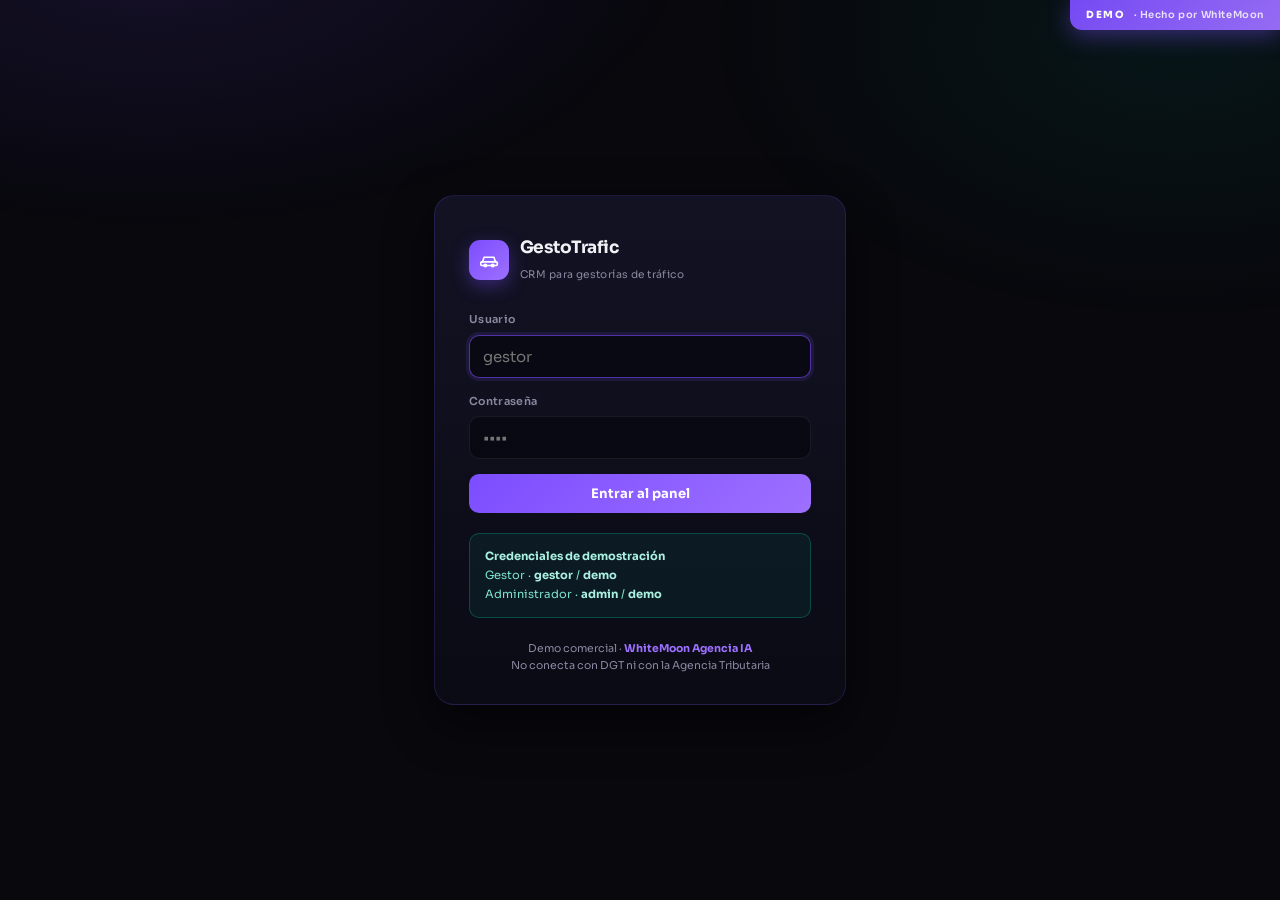
==== index.html @ 51e9a68e "feat: CRM GestoTrafic Fase 1 (MVP) con Calculadora ITP integrada Demo comercial de CRM para gestoria" ====
<!DOCTYPE html>
<html lang="es">
<head>
<meta charset="utf-8">
<meta name="viewport" content="width=device-width, initial-scale=1">
<title>GestoTrafic · CRM para gestorías de tráfico | WhiteMoon</title>
<meta name="description" content="Demo de CRM para gestorías de tráfico con Calculadora ITP integrada. Hecho por WhiteMoon Agencia IA.">
<meta name="robots" content="noindex, nofollow">
<link rel="preconnect" href="https://fonts.googleapis.com">
<link rel="preconnect" href="https://fonts.gstatic.com" crossorigin>
<link href="https://fonts.googleapis.com/css2?family=Sora:wght@400;600;700;800&display=swap" rel="stylesheet">
<link rel="stylesheet" href="assets/css/app.css">
</head>
<body>

<div class="demo-seal">DEMO <span>· Hecho por WhiteMoon</span></div>

<div class="login-wrap">
  <form class="login-card" id="login-form" autocomplete="off">
    <div class="login-logo">
      <div class="login-logo-mark">
        <svg viewBox="0 0 24 24" fill="none" stroke="currentColor" stroke-width="1.8" stroke-linecap="round" stroke-linejoin="round">
          <path d="M5 14l1.6-5h10.8l1.6 5"/><rect x="3" y="14" width="18" height="4" rx="1"/>
          <circle cx="8" cy="18" r="1.4"/><circle cx="16" cy="18" r="1.4"/>
        </svg>
      </div>
      <div class="login-logo-txt">
        <strong>GestoTrafic</strong>
        <small>CRM para gestorías de tráfico</small>
      </div>
    </div>

    <div class="field">
      <label for="usuario">Usuario</label>
      <input type="text" id="usuario" name="usuario" placeholder="gestor" required autofocus>
    </div>

    <div class="field">
      <label for="password">Contraseña</label>
      <input type="password" id="password" name="password" placeholder="••••" required>
    </div>

    <button type="submit" class="btn btn-full" id="login-btn">Entrar al panel</button>

    <div class="login-err hidden" id="login-err"></div>

    <div class="login-demo-hint">
      <b>Credenciales de demostración</b><br>
      Gestor · <b>gestor</b> / <b>demo</b><br>
      Administrador · <b>admin</b> / <b>demo</b>
    </div>

    <div class="login-foot">
      Demo comercial · <b style="color:var(--p2)">WhiteMoon Agencia IA</b><br>
      No conecta con DGT ni con la Agencia Tributaria
    </div>
  </form>
</div>

<script src="assets/js/auth.js"></script>
<script>
(function () {
  // Si ya hay sesión de demo abierta, ir directo al panel.
  if (GTAuth.getSession()) { location.replace('app.html'); return; }

  var form = document.getElementById('login-form');
  var err  = document.getElementById('login-err');

  form.addEventListener('submit', function (e) {
    e.preventDefault();
    var usuario = document.getElementById('usuario').value.trim();
    var password = document.getElementById('password').value;

    var session = GTAuth.login(usuario, password);
    if (!session) {
      err.textContent = 'Usuario o contraseña incorrectos. Prueba con gestor / demo.';
      err.classList.remove('hidden');
      return;
    }
    location.href = 'app.html';
  });
})();
</script>

</body>
</html>
---- assets/css/app.css ----
/* ============================================================
   GestoTrafic · Sistema de diseño WhiteMoon
   Dark premium · Sora · #7c4dff / #00d4aa
   ============================================================ */

:root {
  --bg: #08080d;
  --bg-2: #0d0d1a;
  --surface: rgba(255, 255, 255, .026);
  --surface-2: rgba(255, 255, 255, .045);
  --p: #7c4dff;
  --p2: #9d70ff;
  --g: #00d4aa;
  --text: #f0f0f5;
  --muted: #8888a0;
  --border: rgba(124, 77, 255, .18);
  --border-2: rgba(255, 255, 255, .07);
  --danger: #ff5c7a;
  --warn: #ffb45c;
  --radius: 14px;
  --radius-sm: 10px;
  --sidebar-w: 244px;
  --shadow: 0 18px 50px rgba(0, 0, 0, .45);
}

* { box-sizing: border-box; }

html, body {
  margin: 0;
  padding: 0;
  background: var(--bg);
  color: var(--text);
  font-family: 'Sora', system-ui, -apple-system, sans-serif;
  font-size: 15px;
  line-height: 1.6;
  -webkit-font-smoothing: antialiased;
}

body::before {
  content: '';
  position: fixed;
  inset: 0;
  background:
    radial-gradient(900px 500px at 12% -8%, rgba(124, 77, 255, .13), transparent 60%),
    radial-gradient(760px 460px at 92% 4%, rgba(0, 212, 170, .07), transparent 62%);
  pointer-events: none;
  z-index: 0;
}

a { color: var(--p2); text-decoration: none; }
h1, h2, h3, h4 { margin: 0; font-weight: 700; letter-spacing: -.02em; line-height: 1.25; }
button, input, select, textarea { font-family: inherit; font-size: inherit; }

/* ---------------- Sello DEMO ---------------- */
.demo-seal {
  position: fixed;
  top: 0; right: 0;
  z-index: 900;
  display: flex;
  align-items: center;
  gap: 8px;
  padding: 7px 16px;
  background: linear-gradient(135deg, rgba(124, 77, 255, .95), rgba(157, 112, 255, .95));
  color: #fff;
  font-size: .66rem;
  font-weight: 800;
  letter-spacing: .16em;
  text-transform: uppercase;
  border-bottom-left-radius: 12px;
  box-shadow: 0 6px 22px rgba(124, 77, 255, .4);
  pointer-events: none;
}
.demo-seal span { opacity: .82; font-weight: 600; letter-spacing: .06em; text-transform: none; }

/* ---------------- Login ---------------- */
.login-wrap {
  position: relative;
  z-index: 1;
  min-height: 100dvh;
  display: grid;
  place-items: center;
  padding: 24px;
}
.login-card {
  width: 100%;
  max-width: 412px;
  background: linear-gradient(180deg, rgba(20, 20, 38, .92), rgba(11, 11, 22, .95));
  border: 1px solid var(--border);
  border-radius: 20px;
  padding: 38px 34px 30px;
  box-shadow: var(--shadow);
}
.login-logo {
  display: flex; align-items: center; gap: 11px;
  margin-bottom: 26px;
}
.login-logo-mark {
  width: 40px; height: 40px; flex-shrink: 0;
  border-radius: 11px;
  background: linear-gradient(135deg, var(--p), var(--p2));
  display: grid; place-items: center;
  box-shadow: 0 6px 18px rgba(124, 77, 255, .38);
}
.login-logo-mark svg { width: 22px; height: 22px; stroke: #fff; }
.login-logo-txt strong { display: block; font-size: 1.14rem; letter-spacing: -.03em; }
.login-logo-txt small { color: var(--muted); font-size: .7rem; letter-spacing: .04em; }

.field { margin-bottom: 15px; }
.field label {
  display: block;
  font-size: .73rem;
  color: var(--muted);
  margin-bottom: 6px;
  font-weight: 600;
  letter-spacing: .03em;
}
.field input, .field select, .field textarea {
  width: 100%;
  padding: 11px 13px;
  background: rgba(8, 8, 16, .72);
  border: 1px solid var(--border-2);
  border-radius: var(--radius-sm);
  color: var(--text);
  outline: none;
  transition: border-color .16s, box-shadow .16s;
}
.field input:focus, .field select:focus, .field textarea:focus {
  border-color: rgba(124, 77, 255, .62);
  box-shadow: 0 0 0 3px rgba(124, 77, 255, .13);
}
.field textarea { resize: vertical; min-height: 74px; }
.field select { cursor: pointer; }
.field select option { background: #12121f; color: var(--text); }

.btn {
  display: inline-flex;
  align-items: center;
  justify-content: center;
  gap: 8px;
  padding: 11px 20px;
  border: 0;
  border-radius: var(--radius-sm);
  background: linear-gradient(135deg, var(--p), var(--p2));
  color: #fff;
  font-weight: 700;
  font-size: .87rem;
  cursor: pointer;
  transition: transform .14s, box-shadow .14s, opacity .14s;
}
.btn:hover { transform: translateY(-1px); box-shadow: 0 10px 26px rgba(124, 77, 255, .34); }
.btn:active { transform: translateY(0); }
.btn:disabled { opacity: .5; cursor: not-allowed; transform: none; box-shadow: none; }
.btn-full { width: 100%; }
.btn-ghost {
  background: transparent;
  border: 1px solid var(--border);
  color: var(--text);
}
.btn-ghost:hover { background: rgba(124, 77, 255, .1); box-shadow: none; }
.btn-g { background: linear-gradient(135deg, var(--g), #34e0bd); color: #04241d; }
.btn-g:hover { box-shadow: 0 10px 26px rgba(0, 212, 170, .3); }
.btn-sm { padding: 7px 13px; font-size: .78rem; }
.btn-danger { background: transparent; border: 1px solid rgba(255, 92, 122, .4); color: var(--danger); }
.btn-danger:hover { background: rgba(255, 92, 122, .11); box-shadow: none; }

.login-demo-hint {
  margin-top: 20px;
  padding: 13px 15px;
  background: rgba(0, 212, 170, .07);
  border: 1px solid rgba(0, 212, 170, .26);
  border-radius: var(--radius-sm);
  font-size: .76rem;
  color: #7fe6cf;
  line-height: 1.65;
}
.login-demo-hint b { color: #a9f0e1; }
.login-err {
  margin-top: 14px;
  padding: 11px 14px;
  background: rgba(255, 92, 122, .1);
  border: 1px solid rgba(255, 92, 122, .34);
  border-radius: var(--radius-sm);
  color: #ff9db1;
  font-size: .8rem;
}
.login-foot {
  margin-top: 22px;
  text-align: center;
  font-size: .72rem;
  color: var(--muted);
}

/* ---------------- Shell ---------------- */
.shell { position: relative; z-index: 1; display: flex; min-height: 100dvh; }

.sidebar {
  width: var(--sidebar-w);
  flex-shrink: 0;
  background: rgba(10, 10, 20, .78);
  border-right: 1px solid var(--border);
  padding: 22px 15px;
  display: flex;
  flex-direction: column;
  position: sticky;
  top: 0;
  height: 100dvh;
  backdrop-filter: blur(12px);
}
.sidebar-logo {
  display: flex; align-items: center; gap: 10px;
  padding: 0 8px 20px;
  border-bottom: 1px solid var(--border-2);
  margin-bottom: 16px;
}
.sidebar-logo .login-logo-mark { width: 34px; height: 34px; border-radius: 9px; }
.sidebar-logo .login-logo-mark svg { width: 18px; height: 18px; }
.sidebar-logo strong { font-size: 1rem; letter-spacing: -.03em; }
.sidebar-logo small { display: block; color: var(--muted); font-size: .62rem; letter-spacing: .05em; }

.nav { display: flex; flex-direction: column; gap: 3px; flex: 1; }
.nav a {
  display: flex; align-items: center; gap: 11px;
  padding: 10px 12px;
  border-radius: var(--radius-sm);
  color: var(--muted);
  font-size: .87rem;
  font-weight: 600;
  transition: background .15s, color .15s;
}
.nav a svg { width: 17px; height: 17px; flex-shrink: 0; }
.nav a:hover { background: rgba(124, 77, 255, .09); color: var(--text); }
.nav a.active {
  background: linear-gradient(135deg, rgba(124, 77, 255, .19), rgba(124, 77, 255, .07));
  color: #fff;
  box-shadow: inset 2px 0 0 var(--p2);
}

.sidebar-user {
  border-top: 1px solid var(--border-2);
  padding-top: 14px;
  display: flex; align-items: center; gap: 10px;
}
.avatar {
  width: 34px; height: 34px; flex-shrink: 0;
  border-radius: 50%;
  background: linear-gradient(135deg, var(--p), var(--g));
  display: grid; place-items: center;
  font-weight: 800; font-size: .8rem; color: #fff;
}
.sidebar-user-info { flex: 1; min-width: 0; }
.sidebar-user-info strong { display: block; font-size: .82rem; }
.sidebar-user-info small { color: var(--muted); font-size: .68rem; text-transform: capitalize; }
.logout-btn {
  background: none; border: 0; color: var(--muted);
  cursor: pointer; padding: 5px; border-radius: 7px; display: grid; place-items: center;
}
.logout-btn:hover { color: var(--danger); background: rgba(255, 92, 122, .1); }
.logout-btn svg { width: 16px; height: 16px; }

.main { flex: 1; min-width: 0; padding: 26px 30px 60px; }

.page-head {
  display: flex; align-items: flex-end; justify-content: space-between;
  gap: 16px; flex-wrap: wrap; margin-bottom: 22px;
}
.page-head h1 { font-size: 1.5rem; }
.page-head p { margin: 5px 0 0; color: var(--muted); font-size: .84rem; }

/* ---------------- Cards / KPI ---------------- */
.card {
  background: var(--surface);
  border: 1px solid var(--border-2);
  border-radius: var(--radius);
  padding: 20px;
}
.card-t {
  font-size: .68rem; text-transform: uppercase; letter-spacing: .14em;
  color: var(--muted); font-weight: 700; margin-bottom: 14px;
}

.kpi-grid {
  display: grid;
  grid-template-columns: repeat(auto-fit, minmax(196px, 1fr));
  gap: 14px;
  margin-bottom: 22px;
}
.kpi {
  background: linear-gradient(160deg, rgba(124, 77, 255, .1), rgba(255, 255, 255, .02));
  border: 1px solid var(--border);
  border-radius: var(--radius);
  padding: 18px 20px;
}
.kpi-lbl {
  font-size: .68rem; text-transform: uppercase; letter-spacing: .12em;
  color: var(--muted); font-weight: 700;
}
.kpi-num {
  font-size: 2rem; font-weight: 800; letter-spacing: -.03em;
  margin-top: 7px; line-height: 1;
}
.kpi-sub { font-size: .74rem; color: var(--muted); margin-top: 6px; }
.kpi.g { background: linear-gradient(160deg, rgba(0, 212, 170, .11), rgba(255, 255, 255, .02)); border-color: rgba(0, 212, 170, .26); }
.kpi.g .kpi-num { color: var(--g); }

.estado-bars { display: flex; flex-direction: column; gap: 11px; }
.estado-bar-row { display: grid; grid-template-columns: 152px 1fr 38px; align-items: center; gap: 12px; font-size: .8rem; }
.estado-bar-track { height: 8px; background: rgba(255, 255, 255, .06); border-radius: 99px; overflow: hidden; }
.estado-bar-fill { height: 100%; border-radius: 99px; transition: width .5s cubic-bezier(.4, 0, .2, 1); }
.estado-bar-row b { text-align: right; font-variant-numeric: tabular-nums; }

/* ---------------- Tablas ---------------- */
.table-wrap { overflow-x: auto; border-radius: var(--radius); border: 1px solid var(--border-2); }
table { width: 100%; border-collapse: collapse; min-width: 620px; }
thead th {
  text-align: left;
  padding: 11px 15px;
  font-size: .66rem;
  text-transform: uppercase;
  letter-spacing: .12em;
  color: var(--muted);
  font-weight: 700;
  background: rgba(255, 255, 255, .028);
  border-bottom: 1px solid var(--border-2);
  white-space: nowrap;
}
tbody td { padding: 13px 15px; border-bottom: 1px solid rgba(255, 255, 255, .045); font-size: .85rem; }
tbody tr:last-child td { border-bottom: 0; }
tbody tr { transition: background .13s; }
tbody tr.clickable { cursor: pointer; }
tbody tr.clickable:hover { background: rgba(124, 77, 255, .07); }
.t-mono { font-family: ui-monospace, 'SF Mono', Menlo, monospace; font-size: .8rem; color: var(--p2); }
.t-muted { color: var(--muted); }
.t-num { font-variant-numeric: tabular-nums; }

/* ---------------- Badges ---------------- */
.badge {
  display: inline-flex; align-items: center; gap: 5px;
  padding: 3px 10px;
  border-radius: 99px;
  font-size: .68rem;
  font-weight: 700;
  letter-spacing: .02em;
  white-space: nowrap;
}
.badge::before { content: ''; width: 5px; height: 5px; border-radius: 50%; background: currentColor; }
.badge-nuevo         { background: rgba(136, 136, 160, .16); color: #b0b0c8; }
.badge-documentacion { background: rgba(255, 180, 92, .14);  color: var(--warn); }
.badge-tramitacion   { background: rgba(124, 77, 255, .17);  color: var(--p2); }
.badge-presentado    { background: rgba(92, 170, 255, .15);  color: #7cb8ff; }
.badge-completado    { background: rgba(0, 212, 170, .15);   color: var(--g); }
.badge-particular    { background: rgba(124, 77, 255, .14);  color: var(--p2); }
.badge-empresa       { background: rgba(0, 212, 170, .13);   color: var(--g); }
.badge-pendiente     { background: rgba(255, 180, 92, .14);  color: var(--warn); }
.badge-recibido      { background: rgba(0, 212, 170, .15);   color: var(--g); }

/* ---------------- Modal ---------------- */
.modal-back {
  position: fixed; inset: 0; z-index: 1000;
  background: rgba(4, 4, 10, .76);
  backdrop-filter: blur(6px);
  display: grid; place-items: center;
  padding: 22px;
  overflow-y: auto;
}
.modal {
  width: 100%; max-width: 600px;
  background: linear-gradient(180deg, #14142a, #0c0c18);
  border: 1px solid var(--border);
  border-radius: 18px;
  box-shadow: var(--shadow);
  max-height: calc(100dvh - 44px);
  display: flex; flex-direction: column;
}
.modal-head {
  padding: 20px 24px 15px;
  border-bottom: 1px solid var(--border-2);
  display: flex; align-items: center; justify-content: space-between; gap: 12px;
}
.modal-head h3 { font-size: 1.06rem; }
.modal-body { padding: 20px 24px; overflow-y: auto; }
.modal-foot {
  padding: 15px 24px 20px;
  border-top: 1px solid var(--border-2);
  display: flex; gap: 10px; justify-content: flex-end;
}
.x-btn {
  background: none; border: 0; color: var(--muted); cursor: pointer;
  font-size: 1.4rem; line-height: 1; padding: 2px 7px; border-radius: 7px;
}
.x-btn:hover { color: var(--text); background: rgba(255, 255, 255, .07); }

.grid-2 { display: grid; grid-template-columns: 1fr 1fr; gap: 0 14px; }
.grid-3 { display: grid; grid-template-columns: repeat(3, 1fr); gap: 0 14px; }
.form-sec {
  font-size: .68rem; text-transform: uppercase; letter-spacing: .13em;
  color: var(--p2); font-weight: 700;
  margin: 20px 0 12px; padding-bottom: 7px;
  border-bottom: 1px solid var(--border-2);
}
.form-sec:first-child { margin-top: 0; }

/* ---------------- Detalle expediente ---------------- */
.detail-grid { display: grid; grid-template-columns: 1.55fr 1fr; gap: 18px; align-items: start; }

.tabs { display: flex; gap: 5px; margin-bottom: 16px; flex-wrap: wrap; }
.tab {
  padding: 8px 15px;
  border-radius: 99px;
  border: 1px solid var(--border-2);
  background: transparent;
  color: var(--muted);
  font-size: .8rem; font-weight: 600; cursor: pointer;
  transition: all .15s;
}
.tab:hover { color: var(--text); border-color: var(--border); }
.tab.active { background: rgba(124, 77, 255, .17); border-color: rgba(124, 77, 255, .45); color: #fff; }

.dl { display: grid; grid-template-columns: auto 1fr; gap: 9px 18px; font-size: .85rem; }
.dl dt { color: var(--muted); font-size: .78rem; }
.dl dd { margin: 0; text-align: right; font-weight: 600; }

/* ---------------- Panel ITP ---------------- */
.itp-panel {
  background: linear-gradient(165deg, rgba(124, 77, 255, .13), rgba(0, 212, 170, .05));
  border: 1px solid rgba(124, 77, 255, .34);
  border-radius: var(--radius);
  padding: 20px;
}
.itp-out { display: grid; grid-template-columns: repeat(auto-fit, minmax(118px, 1fr)); gap: 11px; margin: 15px 0; }
.itp-cell {
  background: rgba(8, 8, 16, .5);
  border: 1px solid var(--border-2);
  border-radius: var(--radius-sm);
  padding: 13px;
  text-align: center;
}
.itp-cell-num { font-size: 1.28rem; font-weight: 800; letter-spacing: -.02em; }
.itp-cell-lbl { font-size: .64rem; text-transform: uppercase; letter-spacing: .1em; color: var(--muted); margin-top: 4px; font-weight: 700; }
.itp-cell.total { border-color: rgba(0, 212, 170, .42); background: rgba(0, 212, 170, .09); }
.itp-cell.total .itp-cell-num { color: var(--g); }
.itp-detail {
  font-size: .76rem; color: var(--muted); line-height: 1.72;
  background: rgba(8, 8, 16, .42);
  border-radius: var(--radius-sm);
  padding: 12px 14px;
}
.itp-detail b { color: var(--text); font-weight: 600; }

/* ---------------- Kanban ---------------- */
.kanban { display: grid; grid-template-columns: repeat(5, minmax(212px, 1fr)); gap: 13px; overflow-x: auto; padding-bottom: 14px; }
.kan-col {
  background: rgba(255, 255, 255, .022);
  border: 1px solid var(--border-2);
  border-radius: var(--radius);
  padding: 13px;
  min-height: 320px;
  transition: background .16s, border-color .16s;
}
.kan-col.drag-over { background: rgba(124, 77, 255, .1); border-color: rgba(124, 77, 255, .5); }
.kan-col-head {
  display: flex; align-items: center; justify-content: space-between;
  margin-bottom: 12px; padding-bottom: 10px;
  border-bottom: 1px solid var(--border-2);
}
.kan-col-head span { font-size: .74rem; font-weight: 700; letter-spacing: .04em; }
.kan-count {
  background: rgba(255, 255, 255, .08); color: var(--muted);
  border-radius: 99px; padding: 1px 9px; font-size: .68rem; font-weight: 700;
}
.kan-card {
  background: linear-gradient(160deg, rgba(24, 24, 44, .92), rgba(14, 14, 26, .92));
  border: 1px solid var(--border-2);
  border-radius: var(--radius-sm);
  padding: 12px;
  margin-bottom: 9px;
  cursor: grab;
  transition: transform .14s, box-shadow .14s, border-color .14s;
}
.kan-card:hover { border-color: rgba(124, 77, 255, .45); transform: translateY(-2px); box-shadow: 0 8px 20px rgba(0, 0, 0, .34); }
.kan-card.dragging { opacity: .42; cursor: grabbing; }
.kan-card-ref { font-family: ui-monospace, Menlo, monospace; font-size: .68rem; color: var(--p2); }
.kan-card-title { font-size: .86rem; font-weight: 700; margin: 5px 0 3px; }
.kan-card-meta { font-size: .72rem; color: var(--muted); }
.kan-card-foot {
  display: flex; align-items: center; justify-content: space-between;
  margin-top: 9px; padding-top: 8px; border-top: 1px solid rgba(255, 255, 255, .055);
  font-size: .72rem;
}
.kan-card-foot b { color: var(--g); font-variant-numeric: tabular-nums; }

/* ---------------- Documentos ---------------- */
.doc-row {
  display: flex; align-items: center; gap: 13px;
  padding: 12px 14px;
  border: 1px solid var(--border-2);
  border-radius: var(--radius-sm);
  margin-bottom: 9px;
  background: rgba(255, 255, 255, .016);
}
.doc-ico {
  width: 34px; height: 34px; flex-shrink: 0;
  border-radius: 9px;
  display: grid; place-items: center;
  background: rgba(124, 77, 255, .13);
  color: var(--p2);
}
.doc-ico svg { width: 17px; height: 17px; }
.doc-row.ok .doc-ico { background: rgba(0, 212, 170, .13); color: var(--g); }
.doc-info { flex: 1; min-width: 0; }
.doc-info strong { display: block; font-size: .84rem; }
.doc-info small { color: var(--muted); font-size: .72rem; word-break: break-all; }
.doc-actions { display: flex; align-items: center; gap: 8px; flex-shrink: 0; }
.file-label {
  display: inline-flex; align-items: center; gap: 6px;
  padding: 7px 13px; border-radius: var(--radius-sm);
  border: 1px solid var(--border); background: transparent;
  color: var(--text); font-size: .78rem; font-weight: 600; cursor: pointer;
}
.file-label:hover { background: rgba(124, 77, 255, .1); }
.file-label input { display: none; }

.checklist-bar { height: 7px; background: rgba(255, 255, 255, .06); border-radius: 99px; overflow: hidden; margin: 10px 0 18px; }
.checklist-fill { height: 100%; background: linear-gradient(90deg, var(--p), var(--g)); border-radius: 99px; transition: width .45s; }

/* ---------------- Utilidades ---------------- */
.empty { text-align: center; padding: 46px 22px; color: var(--muted); }
.empty svg { width: 40px; height: 40px; opacity: .34; margin-bottom: 12px; }
.empty p { margin: 0 0 16px; font-size: .87rem; }
.row-actions { display: flex; gap: 8px; flex-wrap: wrap; }
.stack { display: flex; flex-direction: column; gap: 18px; }
.flex { display: flex; align-items: center; gap: 10px; flex-wrap: wrap; }
.spacer { flex: 1; }
.mt-0 { margin-top: 0; }
.hidden { display: none !important; }

.toast {
  position: fixed; bottom: 22px; left: 50%;
  transform: translateX(-50%) translateY(90px);
  z-index: 1200;
  padding: 12px 22px;
  border-radius: 99px;
  background: linear-gradient(135deg, var(--p), var(--p2));
  color: #fff; font-size: .84rem; font-weight: 600;
  box-shadow: 0 12px 34px rgba(124, 77, 255, .42);
  transition: transform .32s cubic-bezier(.34, 1.4, .5, 1);
}
.toast.show { transform: translateX(-50%) translateY(0); }
.toast.err { background: linear-gradient(135deg, #e0455f, #ff7d95); box-shadow: 0 12px 34px rgba(224, 69, 95, .42); }
.toast.ok { background: linear-gradient(135deg, #00a888, var(--g)); color: #04241d; }

.regul-note {
  display: flex; gap: 11px;
  padding: 13px 16px;
  background: rgba(255, 180, 92, .07);
  border: 1px solid rgba(255, 180, 92, .28);
  border-radius: var(--radius-sm);
  font-size: .78rem;
  color: #e8c79a;
  line-height: 1.65;
}
.regul-note svg { width: 17px; height: 17px; flex-shrink: 0; margin-top: 2px; color: var(--warn); }

.wm-foot {
  margin-top: 40px; padding-top: 20px;
  border-top: 1px solid var(--border-2);
  text-align: center; font-size: .74rem; color: var(--muted);
}
.wm-foot b { color: var(--p2); }

.spinner {
  width: 17px; height: 17px;
  border: 2px solid rgba(255, 255, 255, .22);
  border-top-color: #fff;
  border-radius: 50%;
  animation: spin .7s linear infinite;
}
@keyframes spin { to { transform: rotate(360deg); } }

/* ---------------- Responsive ---------------- */
.menu-toggle {
  display: none;
  background: rgba(124, 77, 255, .14);
  border: 1px solid var(--border);
  color: var(--text);
  border-radius: 9px;
  padding: 8px 10px;
  cursor: pointer;
}
.menu-toggle svg { width: 18px; height: 18px; display: block; }

@media (max-width: 1080px) {
  .detail-grid { grid-template-columns: 1fr; }
}

@media (max-width: 860px) {
  .main { padding: 20px 17px 50px; }
  .sidebar {
    position: fixed; left: 0; top: 0; z-index: 950;
    transform: translateX(-100%);
    transition: transform .26s cubic-bezier(.4, 0, .2, 1);
    box-shadow: 22px 0 60px rgba(0, 0, 0, .55);
  }
  .sidebar.open { transform: translateX(0); }
  .menu-toggle { display: inline-flex; }
  .sidebar-backdrop {
    position: fixed; inset: 0; z-index: 940;
    background: rgba(4, 4, 10, .64); backdrop-filter: blur(3px);
  }
  .kanban { grid-template-columns: repeat(5, 82vw); }
  .grid-2, .grid-3 { grid-template-columns: 1fr; }
  .page-head h1 { font-size: 1.28rem; }
  .demo-seal { font-size: .58rem; padding: 6px 12px; }
  .demo-seal span { display: none; }
}

@media (max-width: 560px) {
  .kpi-num { font-size: 1.68rem; }
  .estado-bar-row { grid-template-columns: 118px 1fr 30px; font-size: .74rem; }
  .modal-foot { flex-direction: column-reverse; }
  .modal-foot .btn { width: 100%; }
}

@media print {
  body::before, .demo-seal, .sidebar, .tabs, .page-head, .wm-foot { display: none !important; }
  .main { padding: 0; }
}
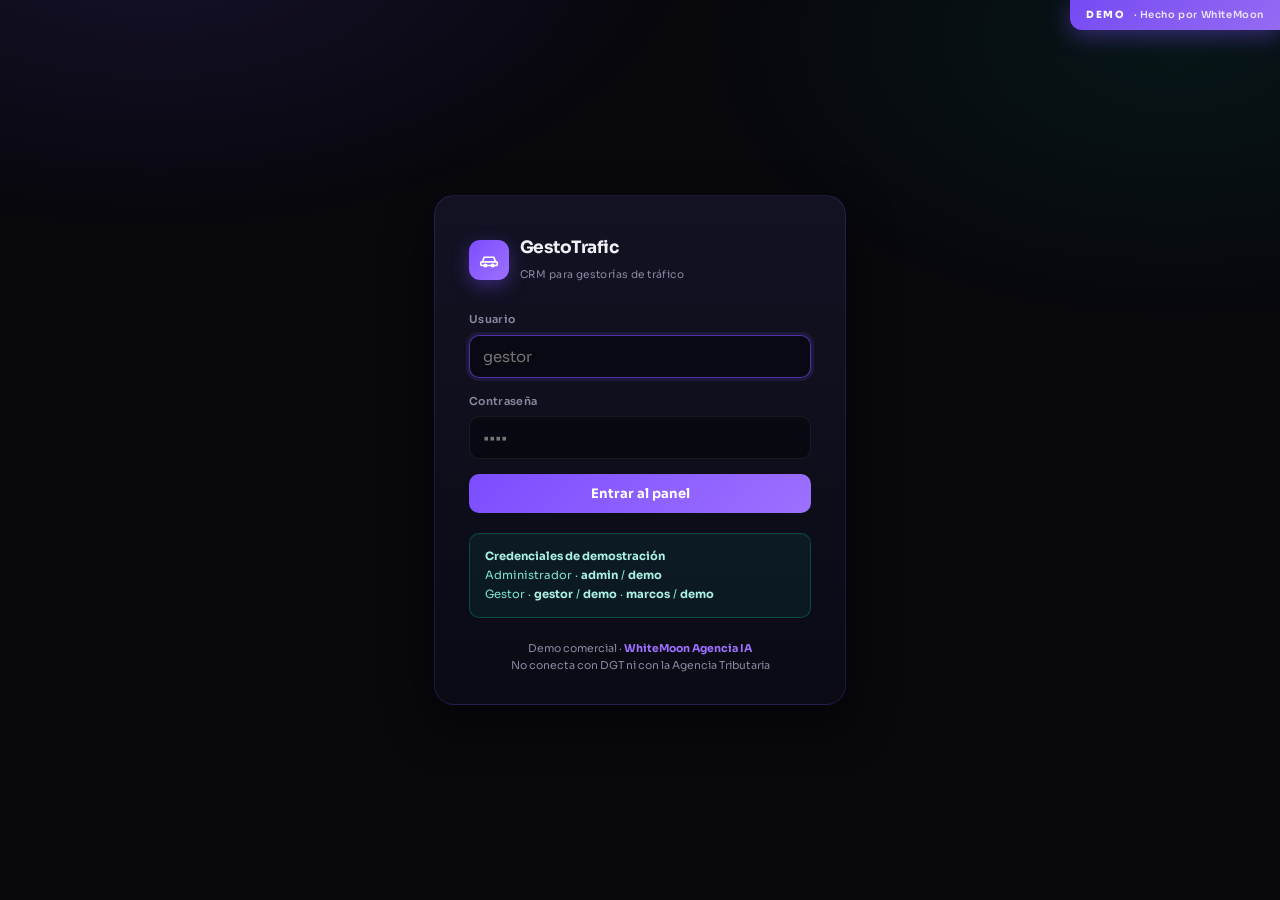
==== commit 2f9da249: "feat: multiusuario con aislamiento por RLS y datos demo poblados El admin da de alta gestores y cada" ====
--- a/index.html
+++ b/index.html
@@ -46,8 +46,8 @@
 
     <div class="login-demo-hint">
       <b>Credenciales de demostración</b><br>
-      Gestor · <b>gestor</b> / <b>demo</b><br>
-      Administrador · <b>admin</b> / <b>demo</b>
+      Administrador · <b>admin</b> / <b>demo</b><br>
+      Gestor · <b>gestor</b> / <b>demo</b> · <b>marcos</b> / <b>demo</b>
     </div>
 
     <div class="login-foot">
@@ -57,27 +57,36 @@
   </form>
 </div>
 
+<script src="assets/js/config.js"></script>
 <script src="assets/js/auth.js"></script>
 <script>
 (function () {
-  // Si ya hay sesión de demo abierta, ir directo al panel.
+  // Si ya hay sesión abierta, ir directo al panel.
   if (GTAuth.getSession()) { location.replace('app.html'); return; }
 
   var form = document.getElementById('login-form');
   var err  = document.getElementById('login-err');
+  var btn  = document.getElementById('login-btn');
 
-  form.addEventListener('submit', function (e) {
+  form.addEventListener('submit', async function (e) {
     e.preventDefault();
     var usuario = document.getElementById('usuario').value.trim();
     var password = document.getElementById('password').value;
 
-    var session = GTAuth.login(usuario, password);
-    if (!session) {
-      err.textContent = 'Usuario o contraseña incorrectos. Prueba con gestor / demo.';
+    err.classList.add('hidden');
+    btn.disabled = true;
+    btn.innerHTML = '<span class="spinner"></span>';
+
+    try {
+      // Las credenciales se verifican en el servidor, no aquí.
+      await GTAuth.login(usuario, password);
+      location.href = 'app.html';
+    } catch (ex) {
+      err.textContent = ex.message || 'No se pudo iniciar sesión';
       err.classList.remove('hidden');
-      return;
+      btn.disabled = false;
+      btn.textContent = 'Entrar al panel';
     }
-    location.href = 'app.html';
   });
 })();
 </script>
--- a/assets/css/app.css
+++ b/assets/css/app.css
@@ -130,7 +130,17 @@
 }
 .field textarea { resize: vertical; min-height: 74px; }
 .field select { cursor: pointer; }
-.field select option { background: #12121f; color: var(--text); }
+
+/* Un <select> nativo pinta su lista con los colores del sistema operativo:
+   sobre fondo oscuro las opciones no seleccionadas quedan grises. Se fuerza
+   el contraste en TODOS los desplegables nativos de la aplicación.
+   #f0f0f5 sobre #12121f = 16.3:1 (AA y AAA). */
+select option,
+select optgroup {
+  background: #12121f;
+  color: var(--text);
+}
+select option:checked { background: #241a4d; color: #fff; font-weight: 600; }
 
 .btn {
   display: inline-flex;
@@ -464,8 +474,35 @@
 }
 .kan-col-head span { font-size: .74rem; font-weight: 700; letter-spacing: .04em; }
 .kan-count {
-  background: rgba(255, 255, 255, .08); color: var(--muted);
-  border-radius: 99px; padding: 1px 9px; font-size: .68rem; font-weight: 700;
+  background: rgba(255, 255, 255, .08);       /* reserva si no hay color-mix */
+  border: 1px solid var(--border-2);
+  background: color-mix(in srgb, var(--c, #8888a0) 18%, transparent);
+  border: 1px solid color-mix(in srgb, var(--c, #8888a0) 34%, transparent);
+  color: var(--c, #b0b0c8);
+  border-radius: 99px; padding: 1px 10px;
+  font-size: .74rem; font-weight: 800;
+  font-variant-numeric: tabular-nums;
+}
+
+/* Tira de KPIs: nº de expedientes en cada estado del tablero. */
+.kan-kpis {
+  display: grid;
+  grid-template-columns: repeat(auto-fit, minmax(150px, 1fr));
+  gap: 10px;
+  margin-bottom: 16px;
+}
+.kan-kpi {
+  display: flex; align-items: center; justify-content: space-between; gap: 10px;
+  padding: 11px 14px;
+  background: var(--surface);
+  border: 1px solid var(--border-2);
+  border-left: 3px solid var(--c);
+  border-radius: var(--radius-sm);
+}
+.kan-kpi-lbl { font-size: .73rem; font-weight: 600; color: var(--muted); line-height: 1.35; }
+.kan-kpi-num {
+  font-size: 1.28rem; font-weight: 800; letter-spacing: -.02em;
+  color: var(--c); font-variant-numeric: tabular-nums;
 }
 .kan-card {
   background: linear-gradient(160deg, rgba(24, 24, 44, .92), rgba(14, 14, 26, .92));
@@ -521,6 +558,200 @@
 
 .checklist-bar { height: 7px; background: rgba(255, 255, 255, .06); border-radius: 99px; overflow: hidden; margin: 10px 0 18px; }
 .checklist-fill { height: 100%; background: linear-gradient(90deg, var(--p), var(--g)); border-radius: 99px; transition: width .45s; }
+
+/* ---------------- Formularios generados por catálogo ---------------- */
+.form-grid {
+  display: grid;
+  grid-template-columns: repeat(auto-fit, minmax(212px, 1fr));
+  gap: 0 14px;
+}
+.form-grid .field.full { grid-column: 1 / -1; }
+
+/* ---------------- Selector de tipo de trámite ---------------- */
+.tipo-grid {
+  display: grid;
+  grid-template-columns: repeat(auto-fill, minmax(252px, 1fr));
+  gap: 13px;
+}
+.tipo-card {
+  display: flex;
+  gap: 13px;
+  text-align: left;
+  padding: 17px;
+  background: var(--surface);
+  border: 1px solid var(--border-2);
+  border-radius: var(--radius);
+  cursor: pointer;
+  color: var(--text);
+  font-family: inherit;
+  transition: transform .15s, border-color .15s, background .15s, box-shadow .15s;
+}
+.tipo-card:hover {
+  transform: translateY(-2px);
+  border-color: rgba(124, 77, 255, .5);
+  background: rgba(124, 77, 255, .07);
+  box-shadow: 0 10px 26px rgba(0, 0, 0, .3);
+}
+.tipo-card-ico {
+  width: 38px; height: 38px; flex-shrink: 0;
+  border-radius: 10px;
+  display: grid; place-items: center;
+  background: linear-gradient(135deg, rgba(124, 77, 255, .22), rgba(0, 212, 170, .12));
+  color: var(--p2);
+}
+.tipo-card-ico svg { width: 19px; height: 19px; }
+.tipo-card-txt { min-width: 0; }
+.tipo-card-txt strong { display: block; font-size: .88rem; line-height: 1.3; }
+.tipo-card-txt small { display: block; color: var(--muted); font-size: .74rem; margin-top: 5px; line-height: 1.5; }
+.tipo-card-tags { display: flex; gap: 6px; flex-wrap: wrap; margin-top: 9px; }
+.tag {
+  font-size: .62rem; font-weight: 700; letter-spacing: .04em;
+  padding: 2px 8px; border-radius: 99px;
+  background: rgba(255, 255, 255, .06); color: var(--muted);
+}
+.tag.calc { background: rgba(0, 212, 170, .14); color: var(--g); }
+.tag.doc  { background: rgba(124, 77, 255, .16); color: var(--p2); }
+
+.badge-tramite { background: rgba(124, 77, 255, .13); color: var(--p2); }
+
+.filtro-bar { display: flex; gap: 9px; align-items: center; flex-wrap: wrap; margin-bottom: 16px; }
+.filtro-bar select {
+  padding: 8px 13px;
+  background: rgba(8, 8, 16, .72);
+  border: 1px solid var(--border-2);
+  border-radius: var(--radius-sm);
+  color: var(--text);
+  font-size: .82rem;
+  cursor: pointer;
+  outline: none;
+}
+.filtro-bar select:focus { border-color: rgba(124, 77, 255, .6); }
+
+/* ---------------- Desplegable estilizado (gt-sel) ----------------
+   Sustituye al <select> nativo donde la lista desplegada tiene que ser
+   legible sí o sí: todas las opciones en var(--text) sobre #14141f
+   (contraste 15.4:1), seleccionada resaltada en violeta y hover visible. */
+.gt-sel { position: relative; }
+.gt-sel-btn {
+  display: inline-flex; align-items: center; gap: 9px;
+  padding: 8px 13px;
+  min-width: 194px;
+  border-radius: 99px;
+  border: 1px solid var(--border-2);
+  background: rgba(8, 8, 16, .72);
+  color: var(--text);
+  font-size: .8rem; font-weight: 600; cursor: pointer;
+  transition: border-color .15s, background .15s;
+}
+.gt-sel-btn:hover { border-color: rgba(124, 77, 255, .5); background: rgba(124, 77, 255, .08); }
+.gt-sel-btn:focus-visible { outline: 2px solid var(--p2); outline-offset: 2px; }
+.gt-sel.open .gt-sel-btn { border-color: rgba(124, 77, 255, .62); background: rgba(124, 77, 255, .1); }
+.gt-sel-val { flex: 1; text-align: left; white-space: nowrap; }
+.gt-sel-dot { width: 8px; height: 8px; border-radius: 50%; flex-shrink: 0; }
+.gt-sel-chev { width: 15px; height: 15px; color: var(--muted); transition: transform .18s; }
+.gt-sel.open .gt-sel-chev { transform: rotate(180deg); }
+
+.gt-sel-list {
+  position: absolute; z-index: 60; top: calc(100% + 6px); left: 0;
+  min-width: 100%; margin: 0; padding: 6px;
+  list-style: none;
+  background: #14141f;
+  border: 1px solid rgba(124, 77, 255, .3);
+  border-radius: var(--radius-sm);
+  box-shadow: var(--shadow);
+}
+.gt-sel-opt {
+  display: flex; align-items: center; gap: 9px;
+  padding: 9px 11px;
+  border-radius: 8px;
+  font-size: .81rem; font-weight: 600;
+  color: var(--text);                       /* todas las opciones legibles */
+  cursor: pointer;
+  white-space: nowrap;
+}
+.gt-sel-opt:hover,
+.gt-sel-opt:focus-visible { background: rgba(255, 255, 255, .1); color: #fff; outline: none; }
+.gt-sel-opt.sel { background: rgba(124, 77, 255, .24); color: #fff; }
+.gt-sel-opt-txt { flex: 1; }
+.gt-sel-check { width: 15px; height: 15px; color: var(--p2); opacity: 0; flex-shrink: 0; }
+.gt-sel-opt.sel .gt-sel-check { opacity: 1; }
+
+/* ---------------- Toggle (exención de ITP) ---------------- */
+.gt-toggle {
+  display: flex; align-items: flex-start; gap: 12px;
+  padding: 13px 15px;
+  margin: 4px 0 14px;
+  background: rgba(8, 8, 16, .5);
+  border: 1px solid var(--border-2);
+  border-radius: var(--radius-sm);
+  cursor: pointer;
+  transition: border-color .16s, background .16s;
+}
+.gt-toggle:hover { border-color: rgba(124, 77, 255, .38); }
+.gt-toggle input { position: absolute; opacity: 0; width: 0; height: 0; }
+.gt-toggle-track {
+  position: relative; flex-shrink: 0;
+  width: 40px; height: 22px; margin-top: 2px;
+  background: rgba(255, 255, 255, .12);
+  border-radius: 99px;
+  transition: background .18s;
+}
+.gt-toggle-knob {
+  position: absolute; top: 3px; left: 3px;
+  width: 16px; height: 16px;
+  background: #fff; border-radius: 50%;
+  transition: transform .18s;
+}
+.gt-toggle input:checked + .gt-toggle-track { background: var(--g); }
+.gt-toggle input:checked + .gt-toggle-track .gt-toggle-knob { transform: translateX(18px); }
+.gt-toggle input:focus-visible + .gt-toggle-track { outline: 2px solid var(--p2); outline-offset: 2px; }
+.gt-toggle-txt > b { display: block; font-size: .82rem; }
+.gt-toggle-txt small { display: block; font-size: .73rem; color: var(--muted); line-height: 1.6; margin-top: 3px; }
+.gt-toggle-txt small b { color: var(--text); }
+.gt-toggle input:checked ~ .gt-toggle-txt > b { color: var(--g); }
+
+/* ---------------- Vendedor empresa · exención ---------------- */
+.empresa-note {
+  display: flex; gap: 11px;
+  padding: 12px 15px;
+  margin-bottom: 14px;
+  background: rgba(0, 212, 170, .07);
+  border: 1px solid rgba(0, 212, 170, .3);
+  border-radius: var(--radius-sm);
+  font-size: .78rem;
+  color: #9fe6d4;
+  line-height: 1.62;
+}
+.empresa-note svg { width: 17px; height: 17px; flex-shrink: 0; margin-top: 2px; color: var(--g); }
+.empresa-note b { color: #d6fff4; }
+
+/* Campo que rellena la aplicación: se lee, no se escribe. */
+.field.is-auto input {
+  background: rgba(0, 212, 170, .07);
+  border-color: rgba(0, 212, 170, .26);
+  color: var(--text);
+  cursor: default;
+}
+.field.is-auto label::after {
+  content: ' · volcado';
+  color: var(--g);
+  font-weight: 700;
+}
+.field-hint { display: block; margin-top: 6px; font-size: .73rem; color: var(--muted); line-height: 1.55; }
+
+.badge-exento { background: rgba(0, 212, 170, .15); color: var(--g); }
+.badge-admin  { background: rgba(124, 77, 255, .17); color: var(--p2); }
+.badge-gestor { background: rgba(92, 170, 255, .15); color: #7cb8ff; }
+.itp-exento { color: var(--g); }
+.itp-cell.exento { border-color: rgba(0, 212, 170, .4); background: rgba(0, 212, 170, .07); }
+.itp-exento-nota {
+  display: block;
+  margin: -2px 0 10px;
+  padding-bottom: 10px;
+  border-bottom: 1px solid var(--border-2);
+  color: #9fe6d4;
+}
+.itp-exento-nota b { color: #d6fff4; }
 
 /* ---------------- Utilidades ---------------- */
 .empty { text-align: center; padding: 46px 22px; color: var(--muted); }
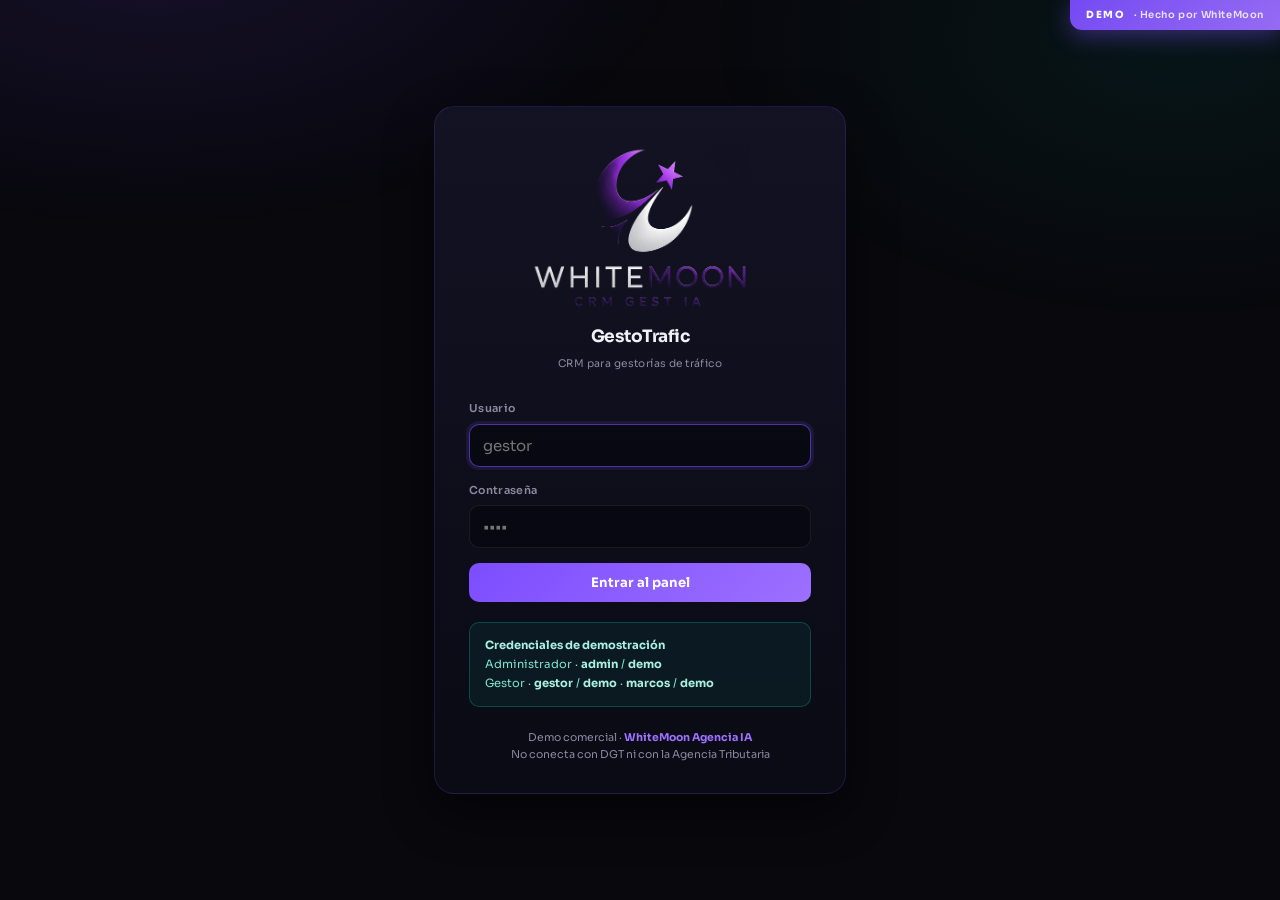
==== commit e89d92b0: "feat: logo de WhiteMoon en el login y en la cabecera del menu El archivo original no estaba en el re" ====
--- a/index.html
+++ b/index.html
@@ -18,12 +18,11 @@
 <div class="login-wrap">
   <form class="login-card" id="login-form" autocomplete="off">
     <div class="login-logo">
-      <div class="login-logo-mark">
-        <svg viewBox="0 0 24 24" fill="none" stroke="currentColor" stroke-width="1.8" stroke-linecap="round" stroke-linejoin="round">
-          <path d="M5 14l1.6-5h10.8l1.6 5"/><rect x="3" y="14" width="18" height="4" rx="1"/>
-          <circle cx="8" cy="18" r="1.4"/><circle cx="16" cy="18" r="1.4"/>
-        </svg>
-      </div>
+      <!-- width/height son las dimensiones reales del archivo: dan la relación
+           de aspecto al navegador y evitan el salto de layout mientras carga.
+           El tamaño en pantalla lo pone el CSS. -->
+      <img class="login-logo-img" src="assets/img/logo-gestotrafic.png"
+           alt="GestoTrafic" width="480" height="363" decoding="async">
       <div class="login-logo-txt">
         <strong>GestoTrafic</strong>
         <small>CRM para gestorías de tráfico</small>
--- a/assets/css/app.css
+++ b/assets/css/app.css
@@ -90,18 +90,35 @@
   padding: 38px 34px 30px;
   box-shadow: var(--shadow);
 }
+/* El logo manda en el login: va centrado y encima del formulario, con el
+   nombre del producto debajo. */
 .login-logo {
-  display: flex; align-items: center; gap: 11px;
+  display: flex; flex-direction: column; align-items: center; gap: 12px;
+  text-align: center;
   margin-bottom: 26px;
 }
-.login-logo-mark {
-  width: 40px; height: 40px; flex-shrink: 0;
-  border-radius: 11px;
-  background: linear-gradient(135deg, var(--p), var(--p2));
-  display: grid; place-items: center;
-  box-shadow: 0 6px 18px rgba(124, 77, 255, .38);
-}
-.login-logo-mark svg { width: 22px; height: 22px; stroke: #fff; }
+.login-logo-img {
+  width: 100%;
+  max-width: 220px;
+  height: auto;          /* respeta la relación de aspecto del archivo */
+  display: block;
+}
+/* El logo añade altura a una tarjeta que antes entraba justa, así que se
+   escala con el alto de la ventana. En portátiles de 768 px el login sigue
+   cabiendo entero; por debajo de 680 px (móviles pequeños, apaisado) se
+   encoge más y la página desplaza un poco, que es el comportamiento normal
+   de un formulario largo: no se recorta ni se solapa nada.
+   No se oculta el nombre del producto: el logotipo es de la agencia
+   (WhiteMoon) y «GestoTrafic» es lo que el gestor busca al entrar. */
+@media (max-height: 780px) {
+  .login-logo-img { max-width: 150px; }
+  .login-logo { gap: 9px; margin-bottom: 18px; }
+}
+@media (max-height: 680px) {
+  .login-logo-img { max-width: 118px; }
+  .login-logo { margin-bottom: 14px; }
+}
+
 .login-logo-txt strong { display: block; font-size: 1.14rem; letter-spacing: -.03em; }
 .login-logo-txt small { color: var(--muted); font-size: .7rem; letter-spacing: .04em; }
 
@@ -222,8 +239,13 @@
   border-bottom: 1px solid var(--border-2);
   margin-bottom: 16px;
 }
-.sidebar-logo .login-logo-mark { width: 34px; height: 34px; border-radius: 9px; }
-.sidebar-logo .login-logo-mark svg { width: 18px; height: 18px; }
+/* Alto fijo y ancho automático: la marca se ajusta a la cabecera sin
+   descuadrar la fila ni deformarse. */
+.sidebar-logo-img {
+  height: 36px; width: auto;
+  flex-shrink: 0;
+  display: block;
+}
 .sidebar-logo strong { font-size: 1rem; letter-spacing: -.03em; }
 .sidebar-logo small { display: block; color: var(--muted); font-size: .62rem; letter-spacing: .05em; }
 
@@ -614,6 +636,46 @@
 
 .badge-tramite { background: rgba(124, 77, 255, .13); color: var(--p2); }
 
+/* ---------------- Buscador de expedientes ---------------- */
+.buscador-exp {
+  position: relative;
+  display: flex; align-items: center;
+  margin-bottom: 14px;
+}
+.buscador-exp .lupa {
+  position: absolute; left: 14px;
+  width: 17px; height: 17px;
+  color: var(--muted); pointer-events: none;
+}
+.buscador-exp input {
+  width: 100%;
+  padding: 12px 42px 12px 41px;
+  border-radius: 11px;
+  border: 1px solid rgba(255, 255, 255, .1);
+  background: rgba(255, 255, 255, .03);
+  color: var(--text);
+  font-size: .88rem; font-family: inherit;
+  transition: border-color .15s, background .15s;
+}
+.buscador-exp input::placeholder { color: var(--muted); }
+.buscador-exp input:focus {
+  outline: none;
+  border-color: rgba(124, 77, 255, .55);
+  background: rgba(124, 77, 255, .05);
+}
+/* La X nativa de <input type=search> desentona con el resto del panel. */
+.buscador-exp input::-webkit-search-cancel-button { display: none; }
+.btn-limpiar {
+  position: absolute; right: 8px;
+  display: flex; align-items: center; justify-content: center;
+  width: 28px; height: 28px; padding: 0;
+  border: 0; border-radius: 8px;
+  background: transparent; color: var(--muted);
+  cursor: pointer;
+}
+.btn-limpiar:hover { background: rgba(255, 255, 255, .07); color: var(--text); }
+.btn-limpiar svg { width: 15px; height: 15px; }
+
 .filtro-bar { display: flex; gap: 9px; align-items: center; flex-wrap: wrap; margin-bottom: 16px; }
 .filtro-bar select {
   padding: 8px 13px;
@@ -752,6 +814,150 @@
   color: #9fe6d4;
 }
 .itp-exento-nota b { color: #d6fff4; }
+
+/* ---------------- Valor base del Anexo I ---------------- */
+/* Campo que rellena la tabla de precios medios: se lee, no se escribe. */
+.field.boe-auto input {
+  background: rgba(0, 212, 170, .07);
+  border-color: rgba(0, 212, 170, .26);
+  cursor: default;
+}
+.boe-sello {
+  display: inline-block;
+  margin-left: 7px; padding: 1px 8px; border-radius: 99px;
+  background: rgba(0, 212, 170, .15); color: var(--g);
+  font-size: .62rem; font-weight: 800; letter-spacing: .03em;
+  text-transform: uppercase; white-space: nowrap;
+}
+
+/* Buscador marca → modelo → versión sobre las filas del Anexo I */
+.boe-buscador {
+  margin: 4px 0 16px; padding: 14px 14px 4px;
+  border: 1px solid rgba(124, 77, 255, .22);
+  border-radius: 12px;
+  background: rgba(124, 77, 255, .05);
+}
+.boe-buscador-t {
+  font-size: .74rem; font-weight: 800; letter-spacing: .02em;
+  text-transform: uppercase; color: var(--p2); margin-bottom: 10px;
+}
+.boe-buscador select { font-size: .82rem; }
+/* Las denominaciones del BOE son largas: que no ensanchen el panel. */
+.boe-buscador #f-boe-version { max-width: 100%; text-overflow: ellipsis; }
+
+.boe-ficha:empty { display: none; }
+.boe-propuesta {
+  display: flex; gap: 9px; align-items: flex-start;
+  margin: 4px 0 12px; padding: 10px 12px; border-radius: 10px;
+  font-size: .78rem; line-height: 1.45;
+  background: rgba(124, 77, 255, .1);
+  border: 1px solid rgba(124, 77, 255, .26);
+  color: #cbb8ff;
+}
+.boe-propuesta svg { width: 16px; height: 16px; flex: none; margin-top: 2px; }
+.boe-propuesta.elegida {
+  background: rgba(0, 212, 170, .1);
+  border-color: rgba(0, 212, 170, .3);
+  color: #9fe6d4;
+}
+.boe-propuesta.sin-match {
+  background: rgba(255, 180, 92, .1);
+  border-color: rgba(255, 180, 92, .3);
+  color: #ffd9a8;
+}
+
+/* ---------------- Gest-IA ---------------- */
+.h1-ico { width: 26px; height: 26px; color: var(--p2); vertical-align: -3px; margin-right: 4px; }
+.nav-ia svg { color: var(--p2); }
+
+.badge-ia {
+  background: linear-gradient(135deg, rgba(124, 77, 255, .22), rgba(0, 212, 170, .18));
+  color: #c9b3ff; font-size: .6rem; letter-spacing: .06em;
+}
+
+.ia-progreso {
+  max-width: 460px; margin: 60px auto; text-align: center;
+  background: var(--surface); border: 1px solid var(--border);
+  border-radius: var(--radius); padding: 34px 28px;
+}
+.ia-progreso-ico {
+  width: 54px; height: 54px; margin: 0 auto 16px;
+  display: grid; place-items: center; border-radius: 16px;
+  background: linear-gradient(135deg, rgba(124, 77, 255, .22), rgba(0, 212, 170, .16));
+  color: var(--p2);
+  animation: ia-late 1.8s ease-in-out infinite;
+}
+.ia-progreso-ico svg { width: 28px; height: 28px; }
+.ia-progreso h2 { font-size: 1.1rem; margin-bottom: 6px; }
+.ia-progreso p { color: var(--muted); font-size: .85rem; margin: 0 0 18px; }
+@keyframes ia-late { 0%, 100% { transform: scale(1); opacity: .85 } 50% { transform: scale(1.06); opacity: 1 } }
+@media (prefers-reduced-motion: reduce) { .ia-progreso-ico { animation: none } }
+
+.ia-banner {
+  background: linear-gradient(160deg, rgba(124, 77, 255, .12), rgba(0, 212, 170, .06));
+  border: 1px solid rgba(124, 77, 255, .34);
+  border-radius: var(--radius);
+  padding: 16px 18px;
+  margin-bottom: 16px;
+}
+.ia-banner.validado {
+  display: flex; gap: 11px; align-items: flex-start;
+  background: rgba(0, 212, 170, .07); border-color: rgba(0, 212, 170, .3);
+  color: #9fe6d4; font-size: .8rem; line-height: 1.6;
+}
+.ia-banner.validado svg { width: 17px; height: 17px; flex-shrink: 0; margin-top: 2px; color: var(--g); }
+.ia-banner.validado b { color: #d6fff4; }
+
+.ia-banner-cab { display: flex; gap: 13px; align-items: flex-start; flex-wrap: wrap; }
+.ia-banner-ico {
+  width: 34px; height: 34px; flex-shrink: 0;
+  display: grid; place-items: center; border-radius: 10px;
+  background: rgba(124, 77, 255, .2); color: var(--p2);
+}
+.ia-banner-ico svg { width: 18px; height: 18px; }
+.ia-banner-cab > div > b { display: block; font-size: .88rem; }
+.ia-banner-cab small { display: block; color: var(--muted); font-size: .78rem; line-height: 1.6; margin-top: 3px; max-width: 62ch; }
+.ia-banner-cab small b { color: var(--text); }
+
+.ia-banner-kpis { display: flex; gap: 8px; flex-wrap: wrap; align-items: center; margin-top: 13px; }
+.ia-chip {
+  padding: 3px 10px; border-radius: 99px;
+  font-size: .7rem; font-weight: 700; white-space: nowrap;
+}
+.ia-chip.alta  { background: rgba(0, 212, 170, .15);  color: var(--g); }
+.ia-chip.media { background: rgba(255, 180, 92, .15); color: var(--warn); }
+.ia-chip.baja  { background: rgba(255, 92, 122, .15); color: var(--danger); }
+
+.ia-huecos {
+  display: flex; gap: 10px; align-items: flex-start;
+  margin-top: 13px; padding-top: 12px;
+  border-top: 1px solid rgba(124, 77, 255, .2);
+  font-size: .78rem; color: #e8c79a; line-height: 1.6;
+}
+.ia-huecos svg { width: 16px; height: 16px; flex-shrink: 0; margin-top: 2px; color: var(--warn); }
+.ia-huecos b { color: #ffd9a8; }
+
+/* Campos que vienen de una propuesta de Gest-IA */
+.ia-sello {
+  margin-left: 7px; padding: 1px 7px; border-radius: 99px;
+  font-size: .6rem; font-weight: 800; letter-spacing: .04em;
+  text-transform: uppercase; cursor: help;
+}
+.ia-sello.alta  { background: rgba(0, 212, 170, .16);  color: var(--g); }
+.ia-sello.media { background: rgba(255, 180, 92, .16); color: var(--warn); }
+.ia-sello.baja  { background: rgba(255, 92, 122, .16); color: var(--danger); }
+.ia-sello.hueco { background: rgba(255, 92, 122, .16); color: var(--danger); }
+
+.ia-campo.ia-alta  input, .ia-campo.ia-alta  select { border-color: rgba(0, 212, 170, .3); }
+.ia-campo.ia-media input, .ia-campo.ia-media select {
+  border-color: rgba(255, 180, 92, .5); background: rgba(255, 180, 92, .06);
+}
+.ia-campo.ia-baja  input, .ia-campo.ia-baja  select,
+.ia-campo.ia-hueco input, .ia-campo.ia-hueco select {
+  border-color: rgba(255, 92, 122, .55); background: rgba(255, 92, 122, .07);
+}
+
+.kan-card.ia-pendiente { border-color: rgba(124, 77, 255, .45); }
 
 /* ---------------- Utilidades ---------------- */
 .empty { text-align: center; padding: 46px 22px; color: var(--muted); }
